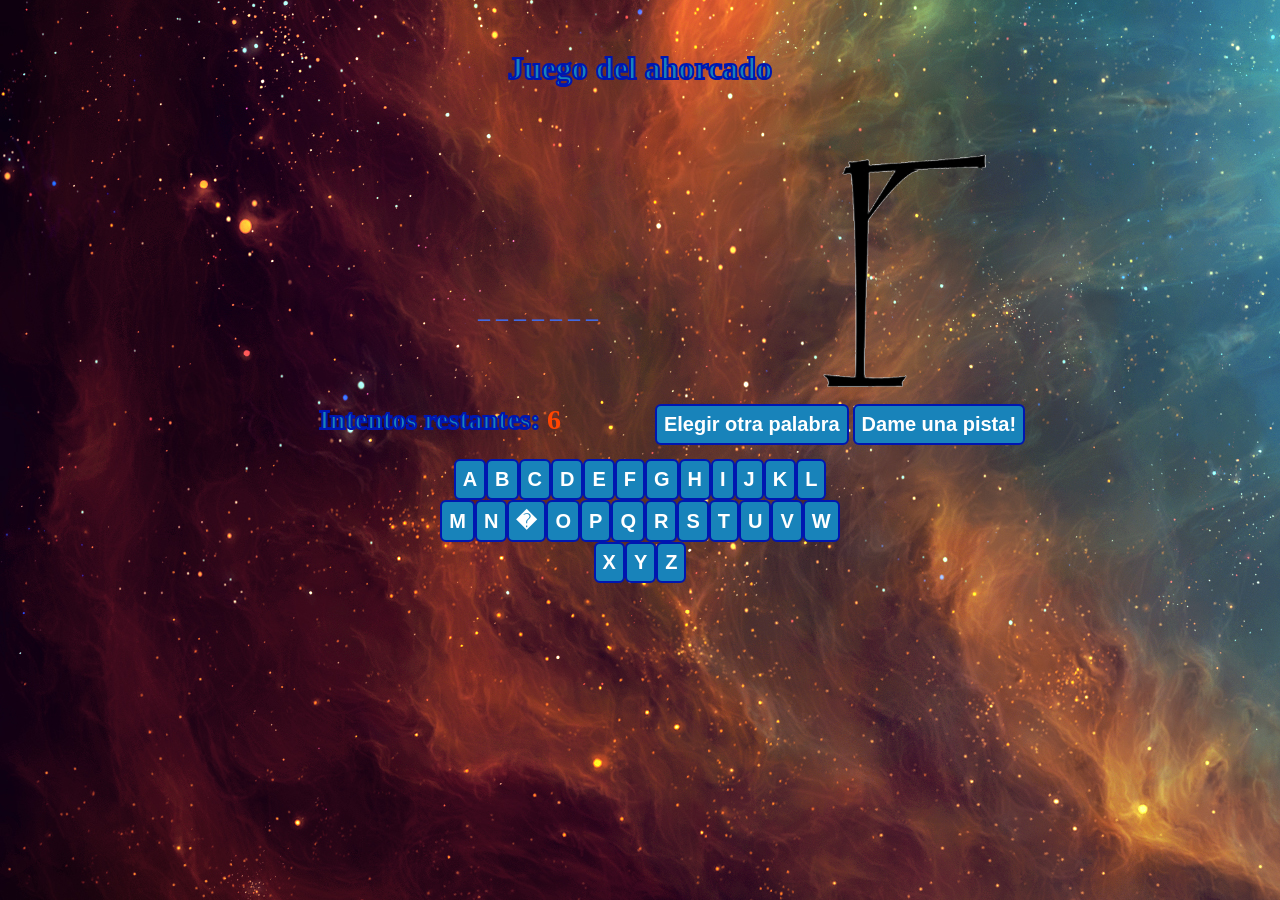
==== ahorcado/ahorcado.html @ a7678c86 "Cambios" ====
<!DOCTYPE html>
<html lang="es">
  <head>
    <meta charset="utf-8">
    <title>Ahorcado</title>
    <link rel="stylesheet" href="ahorcado.css">
  </head>
  <body>
      <div class="main-container">

        <h1 class="titulo">Juego del ahorcado</h1>
        <h1 id="msg-final"></h1>
        <h3 id="acierto"></h3>
        <div class="flex-row no-wrap">
          <h2 class="palabra" id="palabra"></h2>
          <picture>
            <img src="img/i0.png" alt="" id="image0">
            <img src="img/i1.png" alt="" id="image1">
            <img src="img/i2.png" alt="" id="image2">
            <img src="img/i3.png" alt="" id="image3">
            <img src="img/i4.png" alt="" id="image4">
            <img src="img/i5.png" alt="" id="image5"> 
            <img src="img/i6.png" alt="" id="image6">
          </picture>
        </div>
        <div class="flex-row" id="turnos">
          <div class="col">
            <h3><a>Intentos restantes:</a> <span id="intentos">6</span></h3>
          </div>
          <div class="col">
            <button onclick="inicio()" id="reset">Elegir otra palabra</button>
            <button onclick="pista()" id="pista">Dame una pista!</button>
            <div id="hueco-pista"></div>
          </div>
          </div>
         
        
        <div class="flex-row">
          <div class="col">
            <div class="flex-row" id="abcdario">
            </div>
      </div>
      <script src="ahorcado.js"></script>
  </body>
</html>
---- ahorcado/ahorcado.css ----
body {

  background-image: url("imagen1.jpg");
  background-position: left;

}
* {
  box-sizing: border-box;
}
.main-container {
  max-width: 800px;
  margin: auto;
}
h1.titulo {
  margin: 50px auto 80px auto;
  text-align: center;
  font-family: Cambria, Cochin, Georgia, Times, Times New Roman, serif;
  -webkit-text-stroke: 2px #0016b0;
  color: #1883ba; 
}
h1#msg-final {
  text-align: center;
  color: crimson;
  transition: all .5s ease;
  transform: scale(0);
  min-height: 50px;
  margin-bottom: 0;
  margin-left:-200px;
}
a {
  -webkit-text-stroke: 2px #0016b0;
  color: #1883ba; 
}
.zoom-in {
  transform: scale(1) !important;
}
#acierto {
  text-align: center;
  min-height: 24px;
  transform: scale(0);
  margin-left:-200px;
}
.acierto {
  animation: zoomInOut 1s ease;
}
.rojo {
  color: red;
}
.verde {
  color: green;
}
@keyframes zoomInOut {
  0% { transform: scale(0); }
  50% { transform: scale(1); }
  70% { transform: scale(1); }
  100% { transform: scale(0); }
}
h2.palabra {
  margin: 0 auto 25px auto;
  text-align: center;
  color: royalblue;
  text-transform: uppercase;
  letter-spacing: 6px;
}
.flex-row {
  display: flex;
  justify-content: center;
  flex-wrap: wrap;
   margin: 7px auto;
}
.no-wrap {
  flex-wrap: nowrap !important;
}
.col {
  
  width: 50%;
  text-align: center;
}

#turnos h3 {
  margin: auto;
}
h3 span {
   color: orangered;
}
.letra:disabled {
  color:rgba(255, 0, 0, 0.5);
}
picture {
  position: relative;
  margin:50px auto;
  margin-left: -40px;
}
picture img {
  position: absolute;
  top: -203px;
 /* left: -205px;*/
  height: 225px;
}
#image6{
  width: 250px;
  height: 250px;
}

#image5, #image4, #image3,
#image2, #image1, #image0 {
  opacity: 0;
  transition: opacity .3s ease;
  width: 250px;
  height: 250px;
}
.fade-in {
  opacity: 1 !important;
}
.encuadre {
    border: 2px solid #0016b0;
  padding: 3px 2px 2px 6px;
}
button {
  text-decoration: none;
    padding: 7px;
    font-weight: 600;
    font-size: 20px;
    color: #ffffff;
    background-color: #1883ba;
    border-radius: 6px;
    border: 2px solid #0016b0;
  
}
div#hueco-pista {
  text-decoration: none;
    font-weight: 600;
    font-size: 20px;
    -webkit-text-stroke: 2px #0016b0;
    color: #1883ba; 
    font-size: 25px;
}
h3{
  font-size: 28px;
}
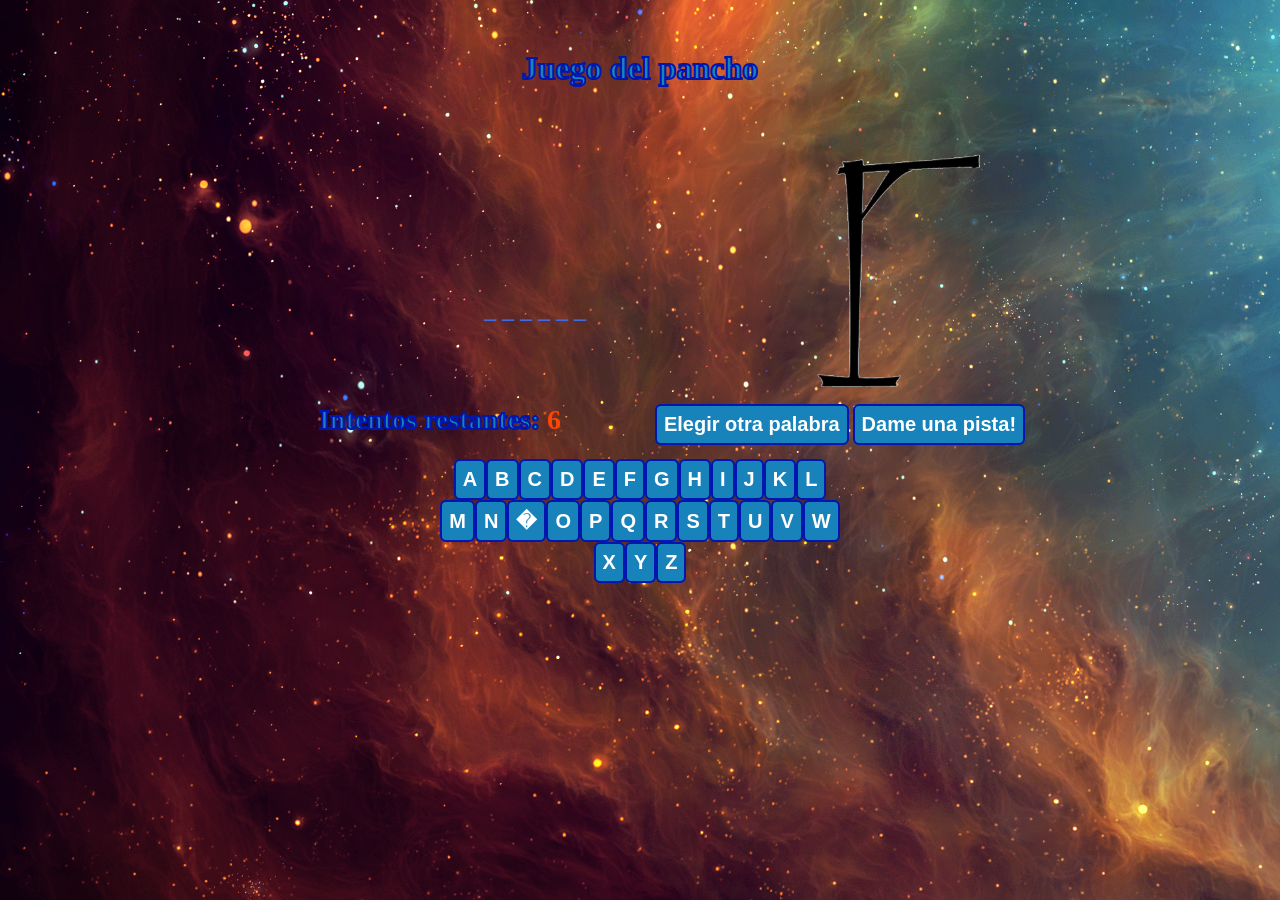
==== commit d0bf1f76: "Cambio 1" ====
--- a/ahorcado/ahorcado.html
+++ b/ahorcado/ahorcado.html
@@ -2,19 +2,18 @@
 <html lang="es">
   <head>
     <meta charset="utf-8">
-    <title>Ahorcado</title>
+    <title>ado</title>
     <link rel="stylesheet" href="ahorcado.css">
   </head>
   <body>
       <div class="main-container">
 
-        <h1 class="titulo">Juego del ahorcado</h1>
+        <h1 class="titulo">Juego del pancho</h1>
         <h1 id="msg-final"></h1>
         <h3 id="acierto"></h3>
         <div class="flex-row no-wrap">
           <h2 class="palabra" id="palabra"></h2>
           <picture>
-            <img src="img/i0.png" alt="" id="image0">
             <img src="img/i1.png" alt="" id="image1">
             <img src="img/i2.png" alt="" id="image2">
             <img src="img/i3.png" alt="" id="image3">
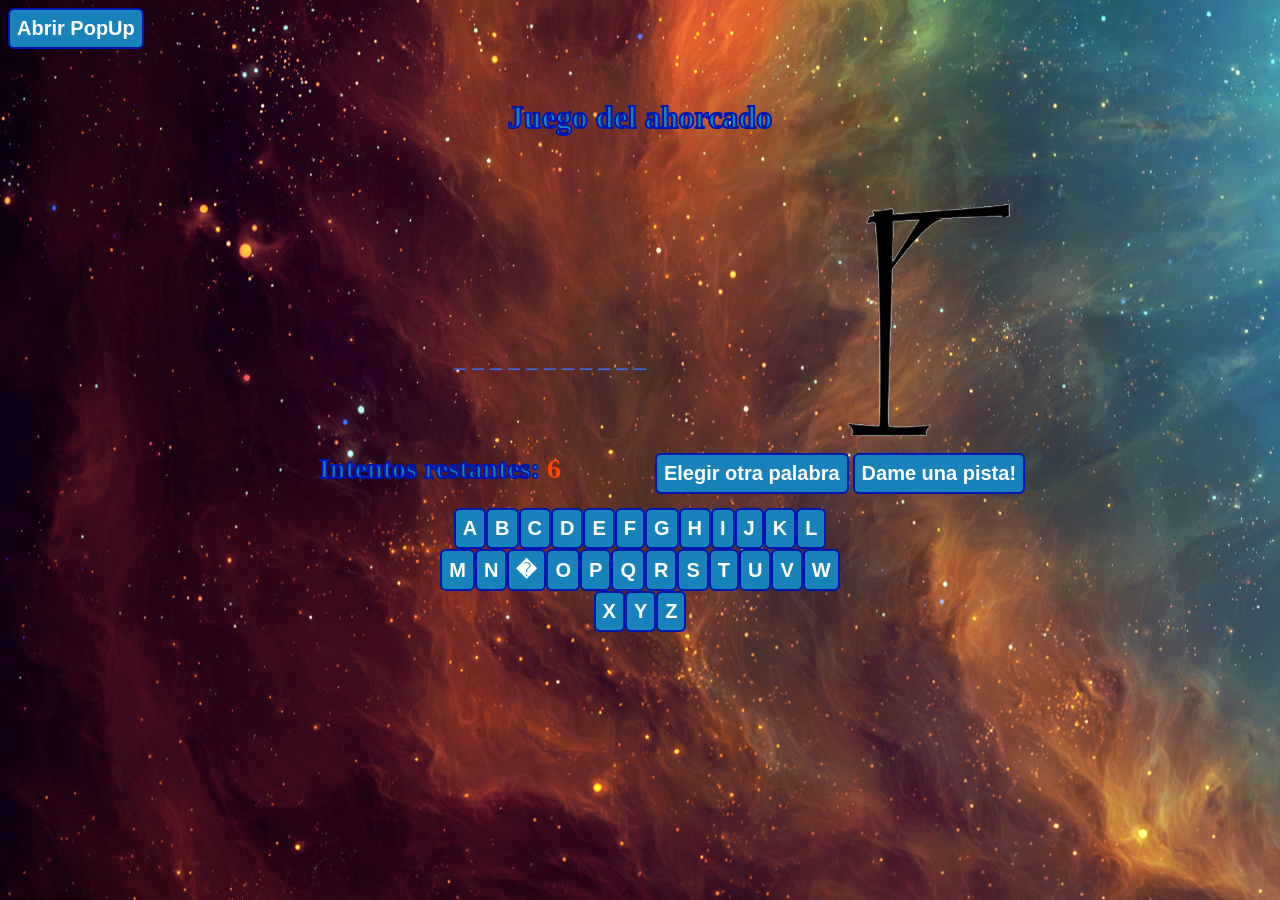
==== commit dd2ecfcd: "Agrege el PopUp de Cantidad de Jugadores" ====
--- a/ahorcado/ahorcado.html
+++ b/ahorcado/ahorcado.html
@@ -2,18 +2,39 @@
 <html lang="es">
   <head>
     <meta charset="utf-8">
-    <title>ado</title>
+    <title>Ahorcado</title>
     <link rel="stylesheet" href="ahorcado.css">
   </head>
   <body>
+    <button onclick="openModal()">Abrir PopUp</button>
+
       <div class="main-container">
 
-        <h1 class="titulo">Juego del pancho</h1>
+        <div id="myModal" class="modal">
+          <div class="modal-content">
+            <!-- Contenido del PopUp -->
+            <span class="close" onclick="closeModal()">&times;</span>
+            <p>
+              <div class="dropdown">
+              <button onclick="myFunction()" class="dropbtn">Cantidad de Jugares</button>
+              <div id="myDropdown" class="dropdown-content">
+                <a href="#about">1 Jugador</a>
+                <a href="#base">2 Jugares</a>
+                <a href="#blog">3 Jugares</a>
+                <a href="#contact">4 Jugares</a>
+              </div>
+            </div>
+          </p>
+          </div>
+        </div>
+
+        <h1 class="titulo">Juego del ahorcado</h1>
         <h1 id="msg-final"></h1>
         <h3 id="acierto"></h3>
         <div class="flex-row no-wrap">
           <h2 class="palabra" id="palabra"></h2>
           <picture>
+            <img src="img/i0.png" alt="" id="image0">
             <img src="img/i1.png" alt="" id="image1">
             <img src="img/i2.png" alt="" id="image2">
             <img src="img/i3.png" alt="" id="image3">
@@ -40,5 +61,6 @@
             </div>
       </div>
       <script src="ahorcado.js"></script>
+      
   </body>
 </html>
--- a/ahorcado/ahorcado.css
+++ b/ahorcado/ahorcado.css
@@ -1,3 +1,96 @@
+
+/* Estilos para la capa de fondo */
+.modal {
+  display: none;
+  position: fixed;
+  top: 0;
+  left: 0;
+  width: 100%;
+  height: 100%;
+  background-color: rgba(0, 0, 0, 0.7);
+}
+
+/* Estilos para el contenido del PopUp */
+.modal-content {
+  background-color: #fefefe;
+  margin: 15% auto;
+  padding: 20px;
+  border: 1px solid #888;
+  width: 50%;
+}
+
+/* Estilos para el botón de cerrar */
+.close {
+  color: #aaa;
+  float: right;
+  font-size: 28px;
+  font-weight: bold;
+  cursor: pointer;
+}
+
+.close:hover {
+  color: black;
+}
+
+
+.dropbtn {
+  background-color: #04AA6D;
+  color: white;
+  padding: 16px;
+  font-size: 16px;
+  border: none;
+  cursor: pointer;
+}
+
+/* Dropdown button on hover & focus */
+.dropbtn:hover, .dropbtn:focus {
+  background-color: #3e8e41;
+}
+
+/* The search field */
+#myInput {
+  box-sizing: border-box;
+  background-image: url('searchicon.png');
+  background-position: 14px 12px;
+  background-repeat: no-repeat;
+  font-size: 16px;
+  padding: 14px 20px 12px 45px;
+  border: none;
+  border-bottom: 1px solid #ddd;
+}
+
+/* The search field when it gets focus/clicked on */
+#myInput:focus {outline: 3px solid #ddd;}
+
+/* The container <div> - needed to position the dropdown content */
+.dropdown {
+  position: relative;
+  display: inline-block;
+}
+
+/* Dropdown Content (Hidden by Default) */
+.dropdown-content {
+  display: none;
+  position: absolute;
+  background-color: #f6f6f6;
+  min-width: 230px;
+  border: 1px solid #ddd;
+  z-index: 1;
+}
+
+/* Links inside the dropdown */
+.dropdown-content a {
+  color: black;
+  padding: 12px 16px;
+  text-decoration: none;
+  display: block;
+}
+
+/* Change color of dropdown links on hover */
+.dropdown-content a:hover {background-color: #f1f1f1}
+
+/* Show the dropdown menu (use JS to add this class to the .dropdown-content container when the user clicks on the dropdown button) */
+.show {display:block;}
 
 body {
 
